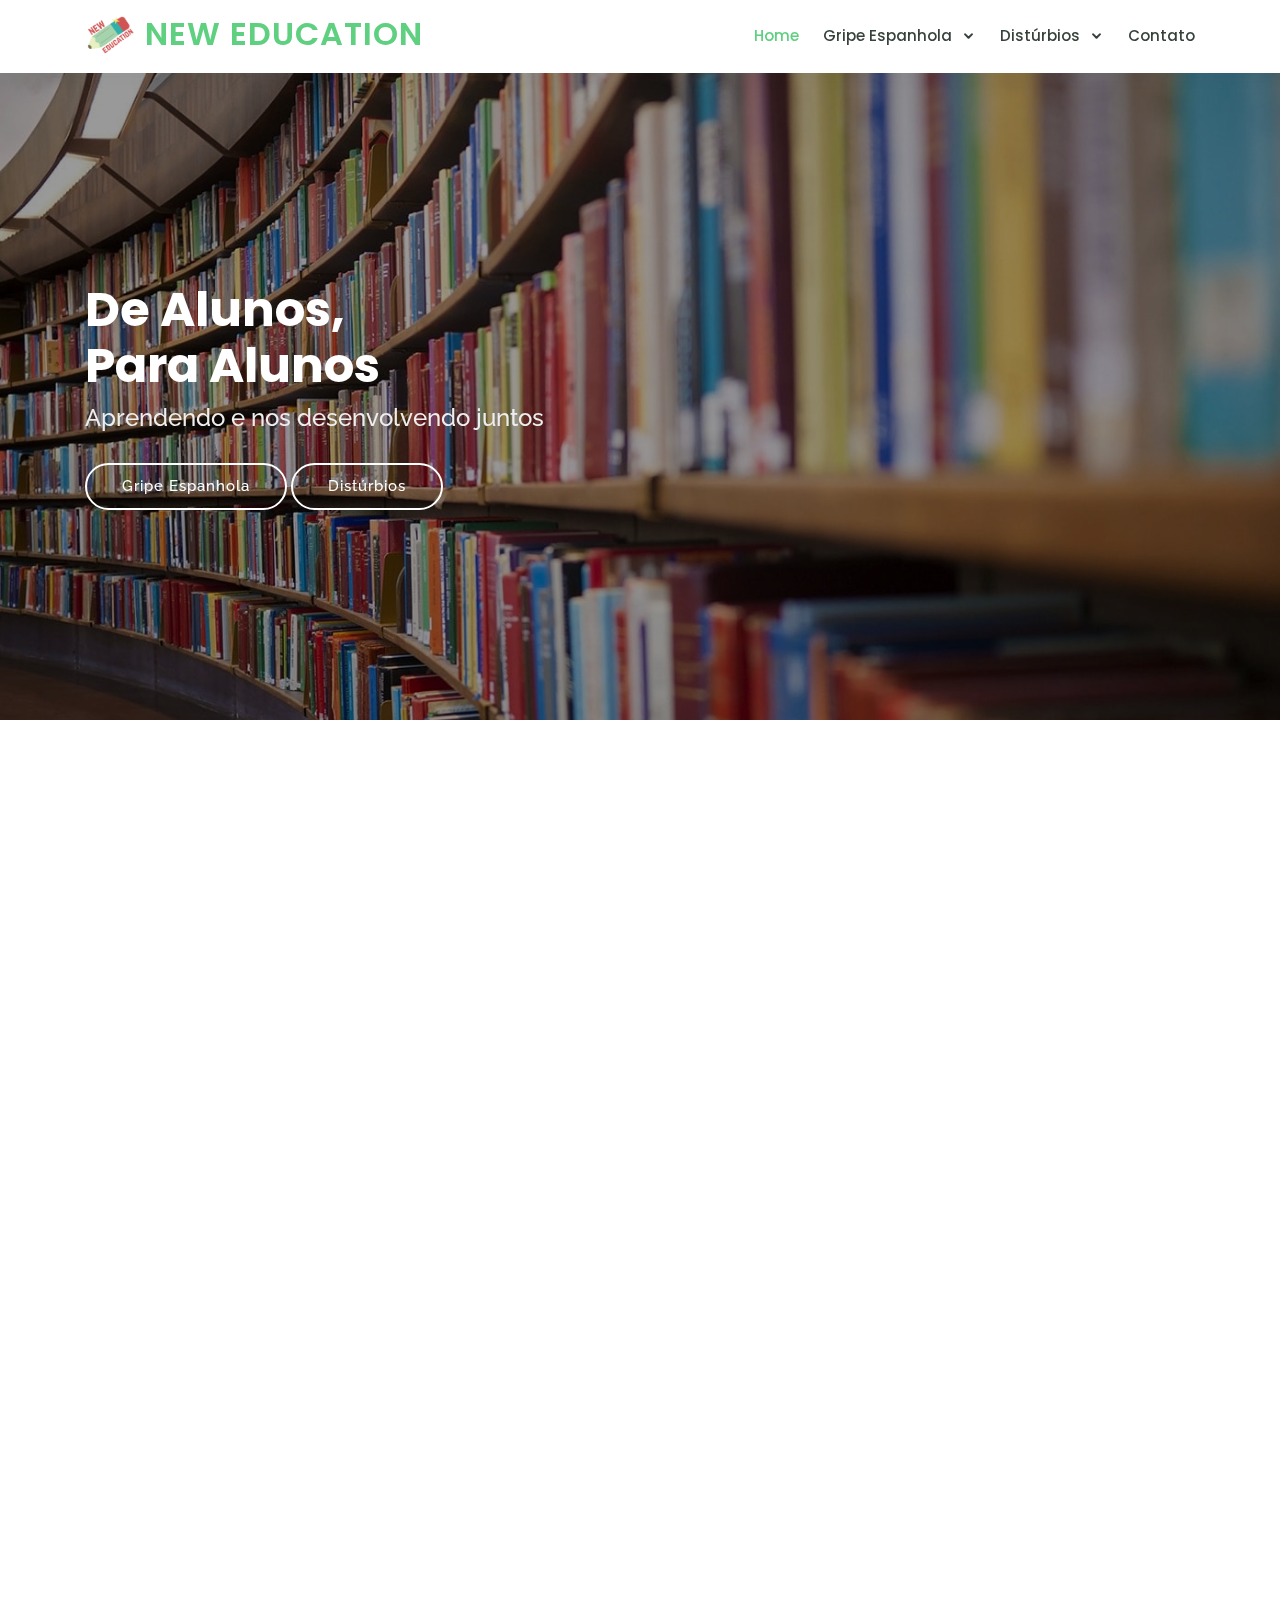
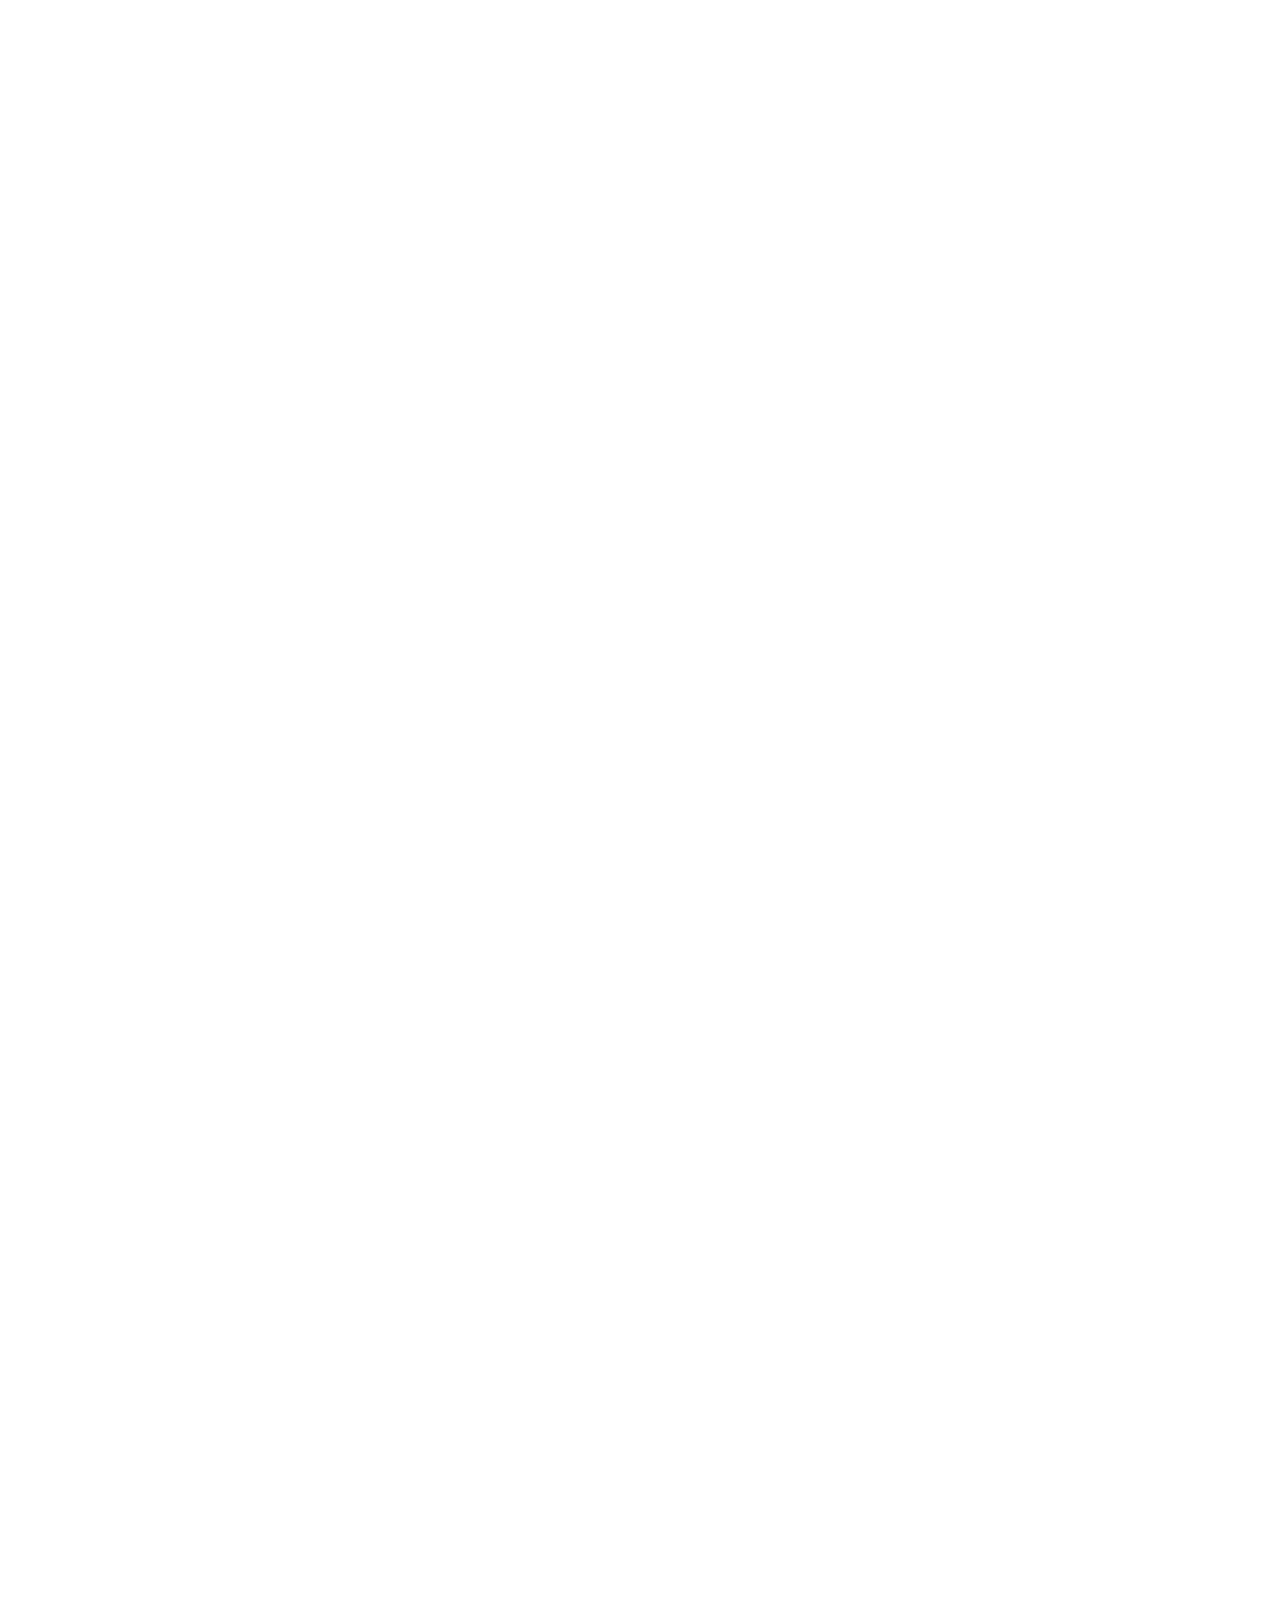
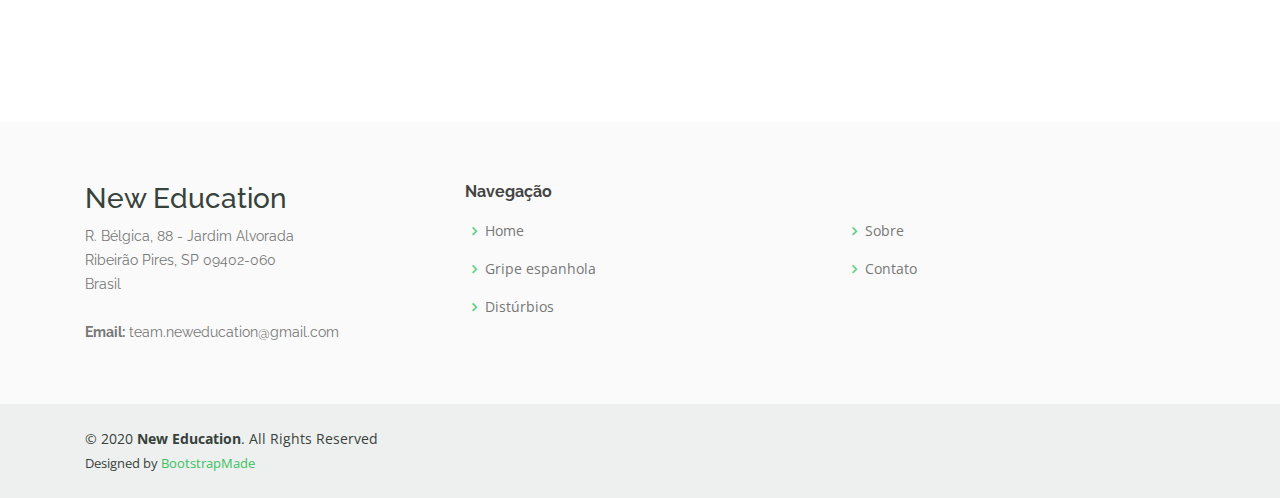
==== index.html @ 682a0c2e "Add textos e imagens" ====
<!DOCTYPE html>
<html lang="pt-br">
  <head>
    <title>New Education</title>
    <meta charset="utf-8">
    <meta content="width=device-width, initial-scale=1.0" name="viewport">    
    <meta content="New Education é um site acadêmico desenvolvido de alunos para alunos." name="descriptison">
    <meta content="education, educação, tecnologia, biologia, educação física, gripe espanhola, distúrbios, escolar" name="keywords">

    <!-- Favicons -->
    <link href="assets/img/Favicon_neweducation.png" rel="icon">

    <!-- Google Fonts -->
    <link href="https://fonts.googleapis.com/css?family=Open+Sans:300,300i,400,400i,600,600i,700,700i|Raleway:300,300i,400,400i,500,500i,600,600i,700,700i|Poppins:300,300i,400,400i,500,500i,600,600i,700,700i" rel="stylesheet">

    <!-- Vendor CSS Files -->
    <link href="assets/vendor/bootstrap/css/bootstrap.min.css" rel="stylesheet">
    <link href="assets/vendor/icofont/icofont.min.css" rel="stylesheet">
    <link href="assets/vendor/boxicons/css/boxicons.min.css" rel="stylesheet">
    <link href="assets/vendor/remixicon/remixicon.css" rel="stylesheet">
    <link href="assets/vendor/owl.carousel/assets/owl.carousel.min.css" rel="stylesheet">
    <link href="assets/vendor/animate.css/animate.min.css" rel="stylesheet">
    <link href="assets/vendor/aos/aos.css" rel="stylesheet">

    <!-- Template Main CSS File -->
    <link href="assets/css/style.css" rel="stylesheet">

    <!-- =======================================================
    * Template Name: Mentor - v2.1.0
    * Template URL: https://bootstrapmade.com/mentor-free-education-bootstrap-theme/
    * Author: BootstrapMade.com
    * License: https://bootstrapmade.com/license/
    ======================================================== -->
  </head>

  <body>
    <!-- ======= Header ======= -->
    <header id="header" class="fixed-top">
      <div class="container d-flex align-items-center">
        <a href="index.html" class="logo mr-auto"><img src="assets/img/Logo_neweducation.png" alt="Logo da New Education" class="img-fluid">  New Education</a>

        <nav class="nav-menu d-none d-lg-block">
          <ul>
            <li class="active show"><a href="index.html"> Home </a></li>
            <li class="drop-down"><a href="gripeEspanhola.html"> Gripe Espanhola </a>
              <ul>
                <li><a href="#"> Origem Evolutiva </a></li>
                <li><a href="#"> Sintomas </a></li>
                <li><a href="#"> Tratamento </a></li>
                <li class="drop-down"><a href="#"> Conteúdo cultural </a>
                  <ul>
                    <li><a href="#"> Contágio </a></li>
                  </ul>
                </li>
                <li><a href="#"> Referências </a></li>
              </ul>
            </li>
            <li class="drop-down"><a href="disturbios.html"> Distúrbios </a>
              <ul>
                <li><a href="#"> O que são? </a></li>
                <li class="drop-down"><a href="#"> Crises de Pânico </a>
                  <ul>
                    <li><a href="#"> O que é? </a></li>
                    <li><a href="#"> Sintomas </a></li>
                    <li><a href="#"> Tratamento </a></li>
                    <li><a href="#"> Curiosidades </a></li>
                  </ul>
                </li>
                <li class="drop-down"><a href="#"> Transtornos Alimentares </a>
                  <ul>
                    <li><a href="#"> O que é? </a></li>
                    <li><a href="#"> Sintomas </a></li>
                    <li><a href="#"> Tratamento </a></li>
                    <li><a href="#"> Curiosidades </a></li>
                  </ul>
                </li>
                <li><a href="#"> Referências </a></li>
              </ul>
            </li>
            <li><a href="contact.html"> Contato </a></li>
          </ul>
        </nav><!-- .nav-menu -->
      </div>
    </header><!-- End Header -->

    <!-- ======= Hero Section ======= -->
    <section id="hero" class="d-flex justify-content-center align-items-center">
      <div class="container position-relative" data-aos="zoom-in" data-aos-delay="100">
        <h1>De Alunos,<br>Para Alunos</h1>
        <h2>Aprendendo e nos desenvolvendo juntos</h2>
        <a href="gripeEspanhola.html" class="btn-get-started">Gripe Espanhola</a> 
        <a href="disturbios.html" class="btn-get-started">Distúrbios</a>
      </div>
    </section><!-- End Hero -->

    <main id="main">

      <!-- ======= About Section ======= -->
      <section id="about" class="about">
        <div class="container" data-aos="fade-up">
          <div class="section-title">
            <h2>Sobre</h2>
            <p>New Education</p>
          </div>
          <div class="row">
            <div class="col-lg-6 order-1 order-lg-2" data-aos="fade-left" data-aos-delay="100">
              <img src="assets/img/about.jpg" class="img-fluid" alt="">
            </div>
            <div class="col-lg-6 pt-4 pt-lg-0 order-2 order-lg-1 content">
              <h3>Site com objetivos acadêmicos desenvolvido por alunos para alunos.</h3>
              <p class="font-italic">
                Lorem ipsum dolor sit amet, consectetur adipiscing elit, sed do eiusmod tempor incididunt ut labore et dolore
                magna aliqua.
              </p>
              <ul>
                <li><i class="icofont-check-circled"></i> Ullamco laboris nisi ut aliquip ex ea commodo consequat.</li>
                <li><i class="icofont-check-circled"></i> Duis aute irure dolor in reprehenderit in voluptate velit.</li>
                <li><i class="icofont-check-circled"></i> Ullamco laboris nisi ut aliquip ex ea commodo consequat. Duis aute irure dolor in reprehenderit in voluptate trideta storacalaperda mastiro dolore eu fugiat nulla pariatur.</li>
              </ul>
              <p>
                Ullamco laboris nisi ut aliquip ex ea commodo consequat. Duis aute irure dolor in reprehenderit in voluptate
              </p>
              <a href="about.html" class="learn-more-btn">Learn More</a>
            </div>
          </div>

        </div>
      </section><!-- End About Section -->

          <!-- ======= Events Section ======= -->
    <section id="events" class="events">
      <div class="container" data-aos="fade-up">

        <div class="section-title">
          <h2>Temas</h2>
          <p>Conteúdo</p>
        </div>
        <div class="row">
          <div class="col-md-6 d-flex align-items-stretch">
            <div class="card">
              <div class="card-img">
                <img src="assets/img/gripeEspanhola1.jpg" alt="Gripe espanhola"> <!-- tamanho da imagem 800x533-->
              </div>
              <div class="card-body">
                <h5 class="card-title"><a href="gripeEspanhola.html">Gripe Espanhola</a></h5>
                <p class="font-italic text-center"><small>Biologia - Vírus - Doença</small></p>
                <p class="card-text">A gripe espanhola foi uma pandemia que aconteceu entre 1918 e 1919, atingindo todos os continentes e deixando, no mínimo, 50 milhões de mortos. Clique aqui para saber mais!</p>
              </div>
            </div>
          </div>
          <div class="col-md-6 d-flex align-items-stretch">
            <div class="card">
              <div class="card-img">
                <img src="assets/img/disturbios.jpg" alt="Distúrbios alimentares e psicológicos"> <!-- tamanho da imagem 800x533-->
              </div>
              <div class="card-body">
                <h5 class="card-title"><a href="disturbios.html">Distúrbios</a></h5>
                <p class="font-italic text-center"><small>Ed. Física - Saúde - Bem-estar</small></p>
                <p class="card-text">Os distúrbios podem estar presentes em diversas áreas das nossas vidas. Para conhecer mais sobre as Crises de pânico e os Transtornos alimentares, clique aqui!</p>
              </div>
            </div>

          </div>
        </div>

      </div>
    </section><!-- End Events Section -->

      <!-- ======= Trainers Section ======= -->
      <section id="trainers" class="trainers">
        <div class="container" data-aos="fade-up">

          <div class="section-title">
            <h2>Equipe</h2>
            <p>Desenvolvedores</p>
          </div>

          <div class="row" data-aos="zoom-in" data-aos-delay="100">
            <div class="col-lg-3 col-md-6 d-flex align-items-stretch">
              <div class="member">
                <img src="assets/img/trainers/Arion.jpg" class="img-fluid" alt="Árion">
                <div class="member-content">
                  <h4>Árion Vidal</h4>
                  <span>Pesquisa</span>
                  <p>
                    Responsável pela pesquisa.
                  </p>
                  <div class="social">
                    <a href=""><i class="icofont-twitter"></i></a>
                    <a href=""><i class="icofont-facebook"></i></a>
                    <a href=""><i class="icofont-instagram"></i></a>
                    <a href=""><i class="icofont-linkedin"></i></a>
                    <a href="https://github.com/focarion"><i class="icofont-github"></i></a>
                  </div>
                </div>
              </div>
            </div>

            <div class="col-lg-3 col-md-6 d-flex align-items-stretch">
              <div class="member">
                <img src="assets/img/trainers/Bianca.jpg" class="img-fluid" alt="Bianca">
                <div class="member-content">
                  <h4>Bianca Letícia</h4>
                  <span>Pesquisa e desenvolvimento</span>
                  <p>
                    Responsável pela pesquisa e programação.
                  </p>
                  <div class="social">
                    <a href=""><i class="icofont-twitter"></i></a>
                    <a href=""><i class="icofont-facebook"></i></a>
                    <a href=""><i class="icofont-instagram"></i></a>
                    <a href=""><i class="icofont-linkedin"></i></a>
                    <a href="https://github.com/BiancaFSilva"><i class="icofont-github"></i></a>
                  </div>
                </div>
              </div>
            </div>

            <div class="col-lg-3 col-md-6 d-flex align-items-stretch">
              <div class="member">
                <img src="assets/img/trainers/Emanuela.jpg" class="img-fluid" alt="Emanuela">
                <div class="member-content">
                  <h4>Emanuela de Almeida</h4>
                  <span>Pesquisa</span>
                  <p>
                    Responsável pela pesquisa e programação.
                  </p>
                  <div class="social">
                    <a href=""><i class="icofont-twitter"></i></a>
                    <a href=""><i class="icofont-facebook"></i></a>
                    <a href=""><i class="icofont-instagram"></i></a>
                    <a href=""><i class="icofont-linkedin"></i></a>
                    <a href="https://github.com/Manu0121"><i class="icofont-github"></i></a>
                  </div>
                </div>
              </div>
            </div>

            <div class="col-lg-3 col-md-6 d-flex align-items-stretch">
              <div class="member">
                <img src="assets/img/trainers/Isabelle.jpg" class="img-fluid" alt="Isabelle">
                <div class="member-content">
                  <h4>Isabelle Damacena</h4>
                  <span>Pesquisa e design</span>
                  <p> Responsável pelo design e programação </p>
                  <div class="social">
                    <a href=""><i class="icofont-twitter"></i></a>
                    <a href=""><i class="icofont-facebook"></i></a>
                    <a href=""><i class="icofont-instagram"></i></a>
                    <a href=""><i class="icofont-linkedin"></i></a>
                    <a href="https://github.com/IsabelleDamacena"><i class="icofont-github"></i></a>
                  </div>
                </div>
              </div>
            </div>
          </div>
        </div>
      </section><!-- End Trainers Section -->

            <!-- ======= Orientadores Section ======= -->
            <section id="why-us" class="why-us">
              <div class="container" data-aos="fade-up">
      
                <div class="row">
                  <div class="col-lg-4 d-flex align-items-stretch">
                    <div class="content">
                      <h3>Orientadores</h3>
                      <p> Professores que auxiliaram no desenrolar deste projeto desenvolvido como complemento curricular para as matérias nas quais lecionam. </p>
                    </div>
                  </div>
                  <div class="col-lg-8 d-flex align-items-stretch" data-aos="zoom-in" data-aos-delay="100">
                    <div class="icon-boxes d-flex flex-column justify-content-center">
                      <div class="row">
                        <div class="col-xl-4 d-flex align-items-stretch">
                          <div class="icon-box mt-4 mt-xl-0">
                            <i class="bx bx-cube-alt"></i>                            
                            <h4>Cintia Pinho</h4>
                            <p>Professora de Desenvolvimento e Design de Websites. </p>
                          </div>
                        </div>
                        <div class="col-xl-4 d-flex align-items-stretch">
                          <div class="icon-box mt-4 mt-xl-0">
                            <i class="bx bx-cube-alt"></i>
                            <h4>Kelly de Assis</h4>
                            <p>Professora de Educação Física. </p>
                          </div>
                        </div>
                        <div class="col-xl-4 d-flex align-items-stretch">
                          <div class="icon-box mt-4 mt-xl-0">
                            <i class="bx bx-cube-alt"></i>
                            <h4>Lucas Munhoz Cabral</h4>
                            <p>Professor de Biologia. </p>
                          </div>
                        </div>
                      </div>
                    </div><!-- End .content-->
                  </div>
                </div>      
              </div>
            </section><!-- End Orientadores -->

    </main><!-- End #main -->

    <!-- ======= Footer ======= -->
    <footer id="footer">
      <div class="footer-top">
        <div class="container">
          <div class="row">
            <div class="col-lg-4 col-md-6 footer-contact">
              <h3>New Education</h3>
              <p>
                R. Bélgica, 88 - Jardim Alvorada <br>
                Ribeirão Pires, SP 09402-060<br>
                Brasil <br><br>
                <strong>Email:</strong> team.neweducation@gmail.com<br>
              </p>
            </div>

            <div class="col-lg-4 col-md-3 footer-links">
              <h4> Navegação </h4>
              <ul>
                <li><i class="bx bx-chevron-right"></i> <a href="index.html"> Home </a></li>
                <li><i class="bx bx-chevron-right"></i> <a href="gripeEspanhola.html"> Gripe espanhola </a></li>
                <li><i class="bx bx-chevron-right"></i> <a href="disturbios.html"> Distúrbios </a></li>
              </ul>
            </div>
            <div class="col-lg-3 col-md-3 footer-links">
              <h4> <br> </h4>
              <ul>
                <li><i class="bx bx-chevron-right"></i> <a href="index.html#trainers"> Sobre </a></li>
                <li><i class="bx bx-chevron-right"></i> <a href="contact.html"> Contato </a></li>
              </ul>
            </div>
          </div>
        </div>
      </div>

      <div class="container d-md-flex py-4">
        <div class="mr-md-auto text-center text-md-left">
          <div class="copyright">
            &copy; 2020 <strong><span>New Education</span></strong>. All Rights Reserved
          </div>
          <div class="credits">
            <!-- All the links in the footer should remain intact. -->
            <!-- You can delete the links only if you purchased the pro version. -->
            <!-- Licensing information: https://bootstrapmade.com/license/ -->
            <!-- Purchase the pro version with working PHP/AJAX contact form: https://bootstrapmade.com/mentor-free-education-bootstrap-theme/ -->
            Designed by <a href="https://bootstrapmade.com/">BootstrapMade</a>
          </div>
        </div>
      </div>
    </footer><!-- End Footer -->

    <a href="#" class="back-to-top"><i class="bx bx-up-arrow-alt"></i></a>
    <div id="preloader"></div>

    <!-- Vendor JS Files -->
    <script src="assets/vendor/jquery/jquery.min.js"></script>
    <script src="assets/vendor/bootstrap/js/bootstrap.bundle.min.js"></script>
    <script src="assets/vendor/jquery.easing/jquery.easing.min.js"></script>
    <script src="assets/vendor/php-email-form/validate.js"></script>
    <script src="assets/vendor/waypoints/jquery.waypoints.min.js"></script>
    <script src="assets/vendor/counterup/counterup.min.js"></script>
    <script src="assets/vendor/owl.carousel/owl.carousel.min.js"></script>
    <script src="assets/vendor/aos/aos.js"></script>

    <!-- Template Main JS File -->
    <script src="assets/js/main.js"></script>
  </body>
</html>
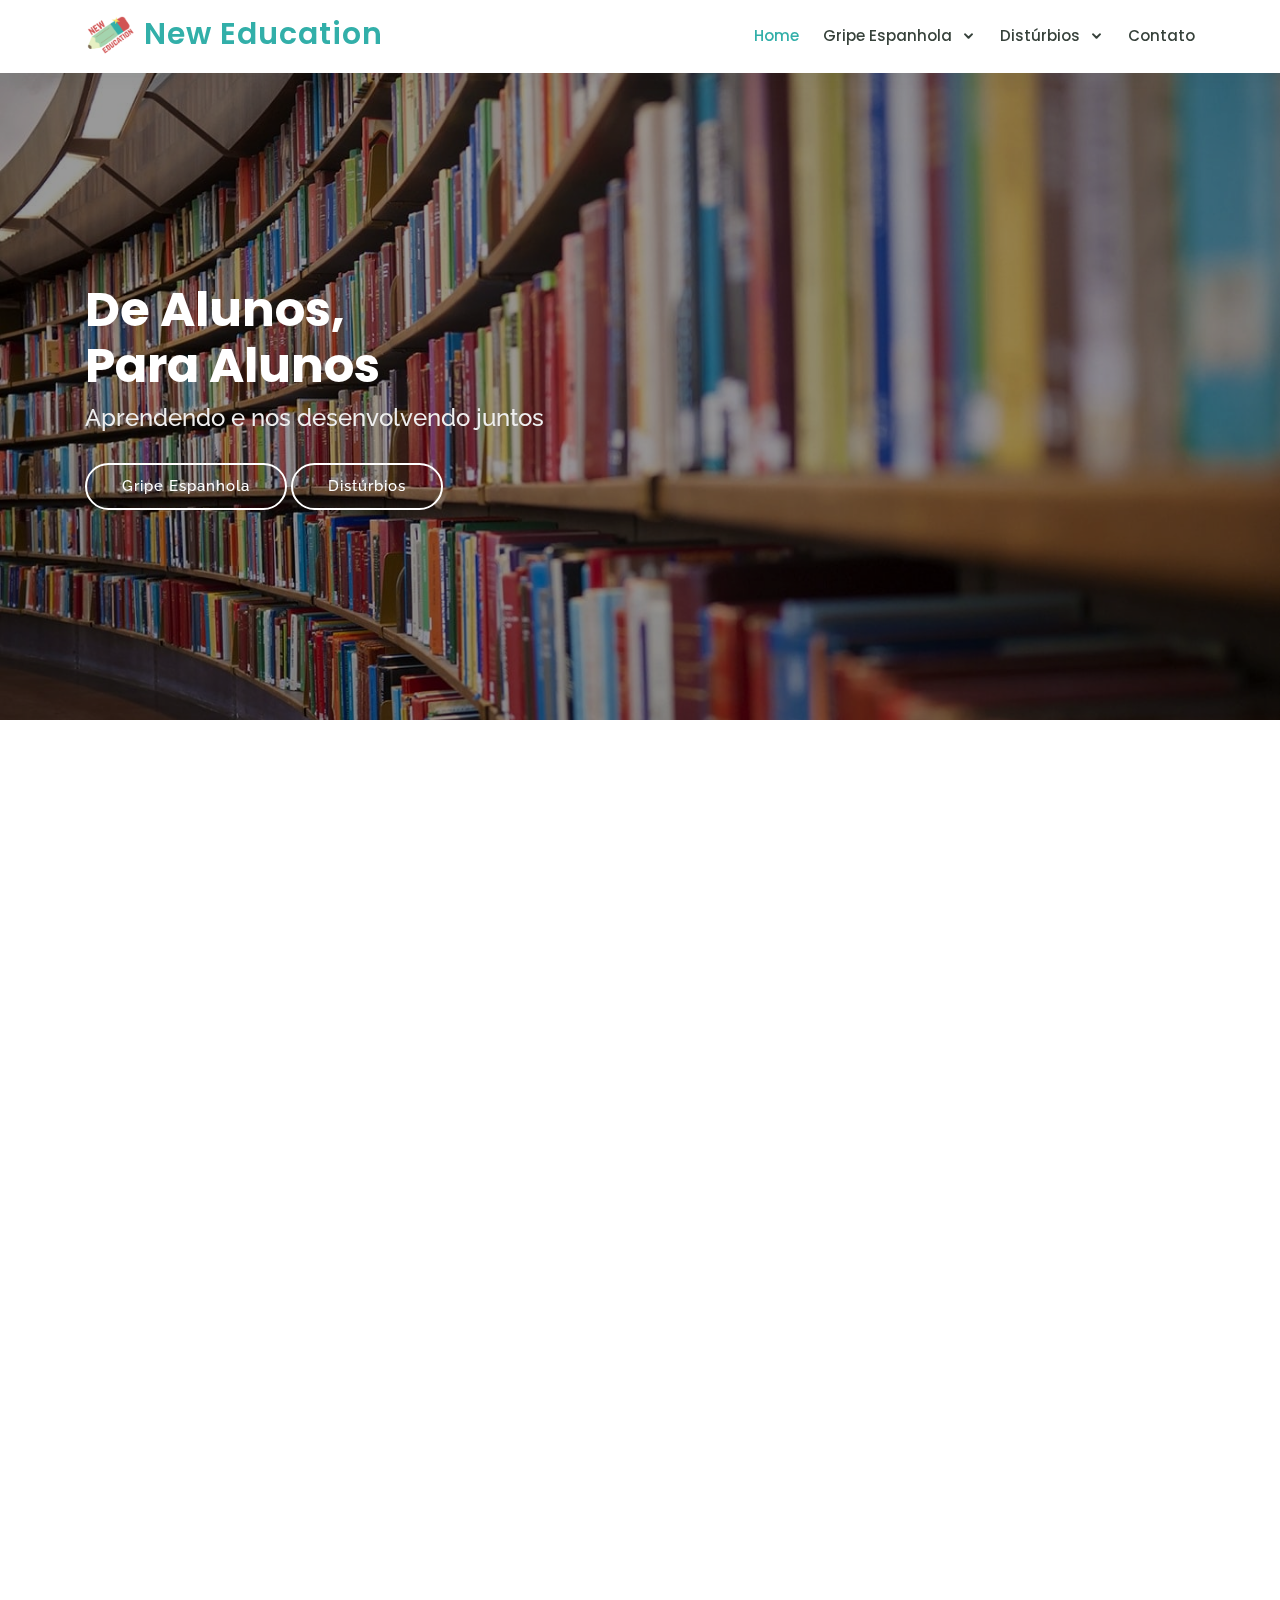
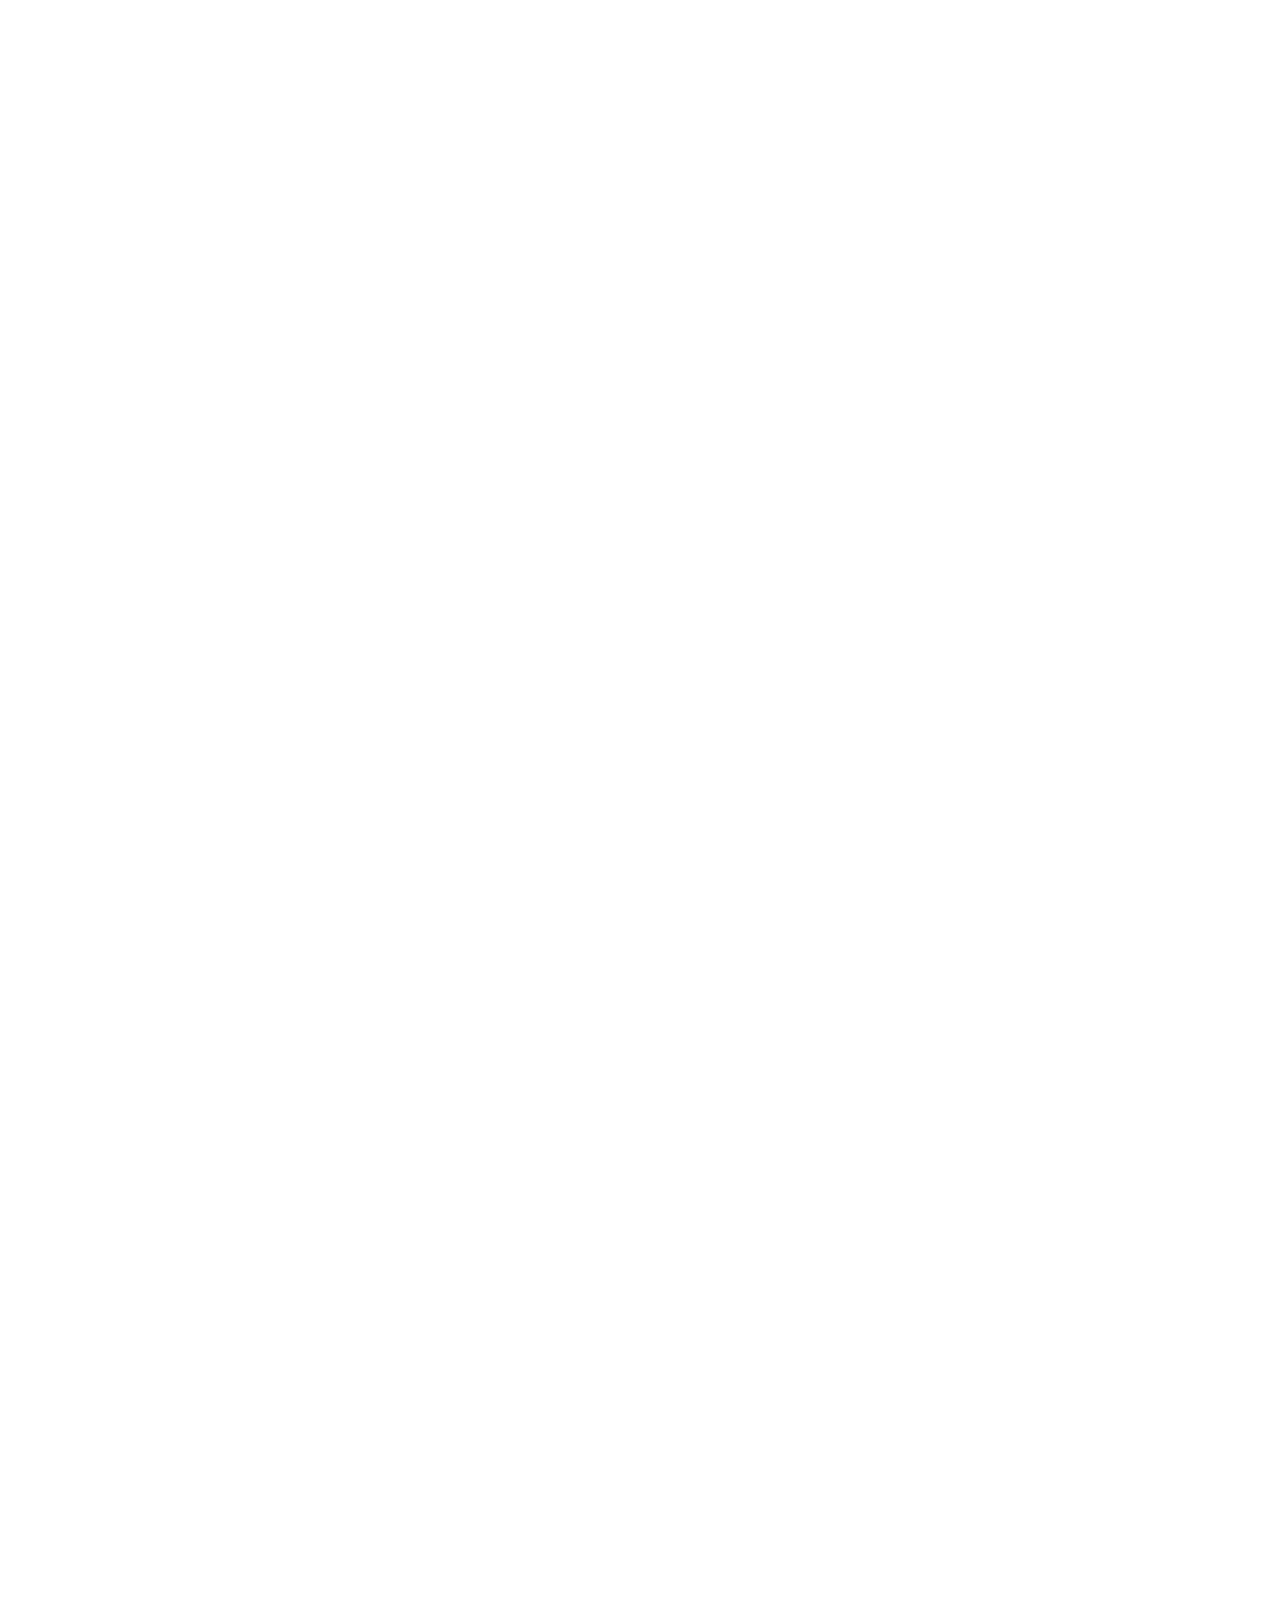
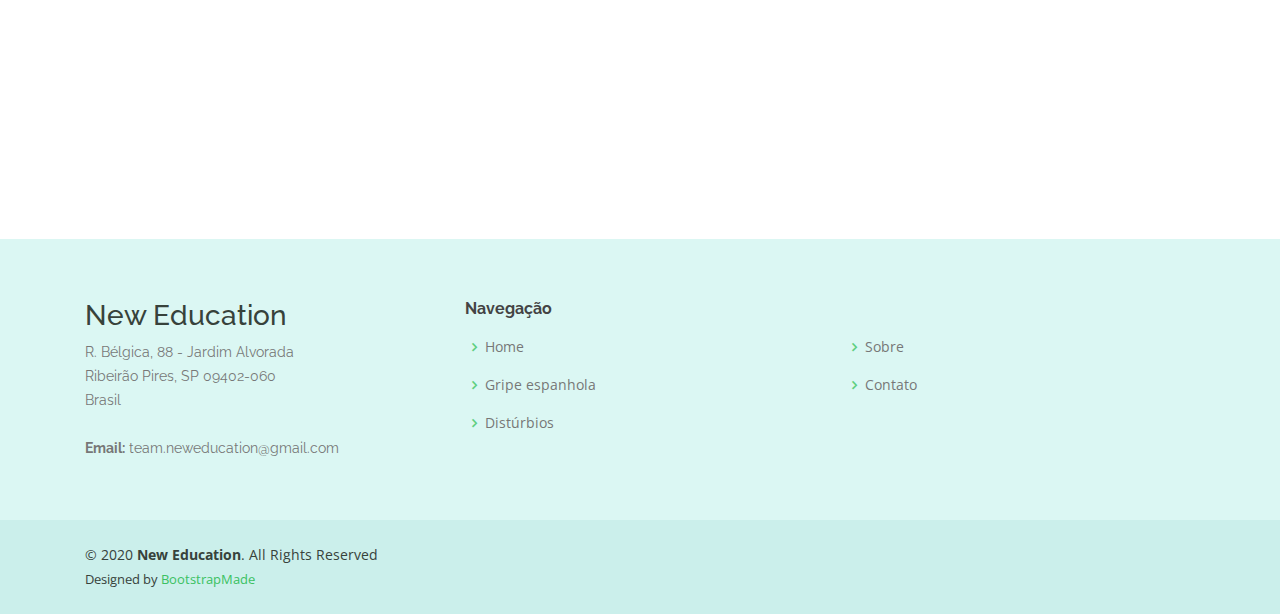
==== commit 245f276e: "Add textos e algumas correções" ====
--- a/index.html
+++ b/index.html
@@ -109,16 +109,15 @@
             <div class="col-lg-6 pt-4 pt-lg-0 order-2 order-lg-1 content">
               <h3>Site com objetivos acadêmicos desenvolvido por alunos para alunos.</h3>
               <p class="font-italic">
-                Lorem ipsum dolor sit amet, consectetur adipiscing elit, sed do eiusmod tempor incididunt ut labore et dolore
-                magna aliqua.
+                
               </p>
               <ul>
-                <li><i class="icofont-check-circled"></i> Ullamco laboris nisi ut aliquip ex ea commodo consequat.</li>
-                <li><i class="icofont-check-circled"></i> Duis aute irure dolor in reprehenderit in voluptate velit.</li>
-                <li><i class="icofont-check-circled"></i> Ullamco laboris nisi ut aliquip ex ea commodo consequat. Duis aute irure dolor in reprehenderit in voluptate trideta storacalaperda mastiro dolore eu fugiat nulla pariatur.</li>
+                <li><i class="icofont-check-circled"></i> Conteúdo de qualidade</li>
+                <li><i class="icofont-check-circled"></i> Somos um grupo de alunos comprometidos em entregar o melhor para você</li>
+                <li><i class="icofont-check-circled"></i> Aproveite o conteúdo de Ed.física e Biologia</li>
               </ul>
               <p>
-                Ullamco laboris nisi ut aliquip ex ea commodo consequat. Duis aute irure dolor in reprehenderit in voluptate
+                
               </p>
               <a href="about.html" class="learn-more-btn">Learn More</a>
             </div>
@@ -130,7 +129,6 @@
           <!-- ======= Events Section ======= -->
     <section id="events" class="events">
       <div class="container" data-aos="fade-up">
-
         <div class="section-title">
           <h2>Temas</h2>
           <p>Conteúdo</p>
@@ -156,13 +154,11 @@
               <div class="card-body">
                 <h5 class="card-title"><a href="disturbios.html">Distúrbios</a></h5>
                 <p class="font-italic text-center"><small>Ed. Física - Saúde - Bem-estar</small></p>
-                <p class="card-text">Os distúrbios podem estar presentes em diversas áreas das nossas vidas. Para conhecer mais sobre as Crises de pânico e os Transtornos alimentares, clique aqui!</p>
-              </div>
-            </div>
-
-          </div>
-        </div>
-
+                <p class="card-text">Os distúrbios podem estar presentes em diversas áreas das nossas vidas. Para conhecer mais sobre as Crises de pânico e os Transtornos alimentares. Clique aqui para saber mais!</p>
+              </div>
+            </div>
+          </div>
+        </div>
       </div>
     </section><!-- End Events Section -->
 
@@ -182,9 +178,7 @@
                 <div class="member-content">
                   <h4>Árion Vidal</h4>
                   <span>Pesquisa</span>
-                  <p>
-                    Responsável pela pesquisa.
-                  </p>
+                  <p>Responsável pela pesquisa. </p>
                   <div class="social">
                     <a href=""><i class="icofont-twitter"></i></a>
                     <a href=""><i class="icofont-facebook"></i></a>
@@ -201,10 +195,8 @@
                 <img src="assets/img/trainers/Bianca.jpg" class="img-fluid" alt="Bianca">
                 <div class="member-content">
                   <h4>Bianca Letícia</h4>
-                  <span>Pesquisa e desenvolvimento</span>
-                  <p>
-                    Responsável pela pesquisa e programação.
-                  </p>
+                  <span>Desenvolvimento</span>
+                  <p>Responsável pela pesquisa e programação. </p>
                   <div class="social">
                     <a href=""><i class="icofont-twitter"></i></a>
                     <a href=""><i class="icofont-facebook"></i></a>
@@ -222,9 +214,7 @@
                 <div class="member-content">
                   <h4>Emanuela de Almeida</h4>
                   <span>Pesquisa</span>
-                  <p>
-                    Responsável pela pesquisa e programação.
-                  </p>
+                  <p>Responsável pela pesquisa e programação. </p>
                   <div class="social">
                     <a href=""><i class="icofont-twitter"></i></a>
                     <a href=""><i class="icofont-facebook"></i></a>
@@ -241,8 +231,8 @@
                 <img src="assets/img/trainers/Isabelle.jpg" class="img-fluid" alt="Isabelle">
                 <div class="member-content">
                   <h4>Isabelle Damacena</h4>
-                  <span>Pesquisa e design</span>
-                  <p> Responsável pelo design e programação </p>
+                  <span>Design</span>
+                  <p>Responsável pela pesquisa, design e programação. </p>
                   <div class="social">
                     <a href=""><i class="icofont-twitter"></i></a>
                     <a href=""><i class="icofont-facebook"></i></a>
@@ -265,7 +255,7 @@
                   <div class="col-lg-4 d-flex align-items-stretch">
                     <div class="content">
                       <h3>Orientadores</h3>
-                      <p> Professores que auxiliaram no desenrolar deste projeto desenvolvido como complemento curricular para as matérias nas quais lecionam. </p>
+                      <p> Professores que proporam e ajudaram no desenrolar deste projeto desenvolvido como complemento curricular para as matérias nas quais lecionam. </p>
                     </div>
                   </div>
                   <div class="col-lg-8 d-flex align-items-stretch" data-aos="zoom-in" data-aos-delay="100">
@@ -273,23 +263,23 @@
                       <div class="row">
                         <div class="col-xl-4 d-flex align-items-stretch">
                           <div class="icon-box mt-4 mt-xl-0">
-                            <i class="bx bx-cube-alt"></i>                            
+                            <img src="assets/img/trainers/Cintia.jpg" class="img-fluid" alt="Professora Cintia">                        
                             <h4>Cintia Pinho</h4>
-                            <p>Professora de Desenvolvimento e Design de Websites. </p>
+                            <p>Professora responsável pela matéria de Desenvolvimento e Design de Websites. </p>
                           </div>
                         </div>
                         <div class="col-xl-4 d-flex align-items-stretch">
                           <div class="icon-box mt-4 mt-xl-0">
-                            <i class="bx bx-cube-alt"></i>
+                            <img src="assets/img/trainers/Kelly.jpg" class="img-fluid" alt="Professora Kelly">
                             <h4>Kelly de Assis</h4>
-                            <p>Professora de Educação Física. </p>
+                            <p>Professora responsável pela matéria de Educação Física. </p>
                           </div>
                         </div>
                         <div class="col-xl-4 d-flex align-items-stretch">
                           <div class="icon-box mt-4 mt-xl-0">
-                            <i class="bx bx-cube-alt"></i>
+                            <img src="assets/img/trainers/Lucas.jpg" class="img-fluid" alt="Lucas">
                             <h4>Lucas Munhoz Cabral</h4>
-                            <p>Professor de Biologia. </p>
+                            <p>Professor responsável pela matéria de Biologia. </p>
                           </div>
                         </div>
                       </div>
--- a/assets/css/style.css
+++ b/assets/css/style.css
@@ -5,6 +5,15 @@
 * License: https://bootstrapmade.com/license/
 */
 
+::-webkit-scrollbar { width:12px; height: 20px; }  
+::-webkit-scrollbar-track { background:#dbf7f3; }   
+::-webkit-scrollbar-thumb { background: #32AFA9; }
+::-webkit-scrollbar-thumb:hover { background: #42bdb7; }
+::-webkit-scrollbar-corner { background-color: #32AFA9; }
+
+::selection { background: #32AFA9; color: #fff; } 
+::-moz-selection { background: #32AFA9; color: #fff; }
+
 /*--------------------------------------------------------------
 # General
 --------------------------------------------------------------*/
@@ -14,11 +23,11 @@
 }
 
 a {
-  color: #5fcf80;
+  color: #32AFA9;
 }
 
 a:hover {
-  color: #86db9f;
+  color: #2ccac2;
   text-decoration: none;
 }
 
@@ -45,14 +54,14 @@
   width: 40px;
   height: 40px;
   border-radius: 50px;
-  background: #5fcf80;
-  color: #fff;
+  background: #32AFA9;
+  color: #CBEFEB;
   transition: all 0.4s;
 }
 
 .back-to-top i:hover {
-  background: #3ac162;
-  color: #fff;
+  background: #32AFA9;
+  color: #CBEFEB;
 }
 
 /*--------------------------------------------------------------
@@ -66,7 +75,7 @@
   bottom: 0;
   z-index: 9999;
   overflow: hidden;
-  background: #fff;
+  background: #CBEFEB;
 }
 
 #preloader:before {
@@ -74,9 +83,9 @@
   position: fixed;
   top: calc(50% - 30px);
   left: calc(50% - 30px);
-  border: 6px solid #5fcf80;
-  border-top-color: #fff;
-  border-bottom-color: #fff;
+  border: 6px solid #32AFA9;
+  border-top-color: #CBEFEB;
+  border-bottom-color: #CBEFEB;
   border-radius: 50%;
   width: 60px;
   height: 60px;
@@ -124,18 +133,17 @@
 
 #header .logo {
   vertical-align: middle;
-  font-size: 32px;
+  font-size: 30px;
   margin: 0;
   padding: 0;
   line-height: 1;
   font-weight: 600;
   letter-spacing: 1px;
-  text-transform: uppercase;
   font-family: "Poppins", sans-serif;
 }
 
 #header .logo a {
-  color: #5fcf80;
+  color: #A4D4AE;
 }
 
 #header .logo img {
@@ -179,7 +187,7 @@
 }
 
 .nav-menu a:hover, .nav-menu .active > a, .nav-menu li:hover > a {
-  color: #5fcf80;
+  color: #32AFA9;
 }
 
 .nav-menu .drop-down ul {
@@ -217,7 +225,7 @@
 }
 
 .nav-menu .drop-down ul a:hover, .nav-menu .drop-down ul .active > a, .nav-menu .drop-down ul li:hover > a {
-  color: #5fcf80;
+  color: #32AFA9;
 }
 
 .nav-menu .drop-down > a:after {
@@ -263,7 +271,7 @@
 /* Get Startet Button */
 .get-started-btn {
   margin-left: 22px;
-  background: #5fcf80;
+  background: #32AFA9;
   color: #fff;
   border-radius: 50px;
   padding: 8px 25px;
@@ -274,7 +282,7 @@
 }
 
 .get-started-btn:hover {
-  background: #3ac162;
+  background: #32AFA9;
   color: #fff;
 }
 
@@ -313,7 +321,7 @@
   left: 15px;
   z-index: 9999;
   overflow-y: auto;
-  background: #fff;
+  background: #dbf7f3;
   transition: ease-in-out 0.2s;
   opacity: 0;
   visibility: hidden;
@@ -330,14 +338,14 @@
 .mobile-nav a {
   display: block;
   position: relative;
-  color: #37423b;
+  color: rgb(7, 8, 7);
   padding: 10px 20px;
-  font-weight: 500;
+  font-weight: 600;
   outline: none;
 }
 
 .mobile-nav a:hover, .mobile-nav .active > a, .mobile-nav li:hover > a {
-  color: #5fcf80;
+  color: #32AFA9;
   text-decoration: none;
 }
 
@@ -453,8 +461,8 @@
 }
 
 #hero .btn-get-started:hover {
-  background: #5fcf80;
-  border: 2px solid #5fcf80;
+  background: #32AFA9;
+  border: 2px solid #32AFA9;
 }
 
 @media (min-width: 1024px) {
@@ -510,7 +518,7 @@
   width: 120px;
   height: 1px;
   display: inline-block;
-  background: #9ae1af;
+  background: #47dad2;
   margin: 4px 10px;
 }
 
@@ -527,7 +535,7 @@
 .breadcrumbs {
   margin-top: 73px;
   text-align: center;
-  background: #5fcf80;
+  background: #32AFA9;
   padding: 30px 0;
   color: #fff;
 }
@@ -568,11 +576,11 @@
 .about .content ul i {
   font-size: 20px;
   padding-right: 4px;
-  color: #5fcf80;
+  color: #32AFA9;
 }
 
 .about .content .learn-more-btn {
-  background: #5fcf80;
+  background: #32AFA9;
   color: #fff;
   border-radius: 50px;
   padding: 8px 25px 9px 25px;
@@ -583,8 +591,8 @@
 }
 
 .about .content .learn-more-btn:hover {
-  background: #3ac162;
-  color: #fff;
+  background: #CBEFEB;
+  color: #000;
 }
 
 @media (max-width: 768px) {
@@ -622,8 +630,8 @@
 --------------------------------------------------------------*/
 .why-us .content {
   padding: 30px;
-  background: #5fcf80;
-  border-radius: 4px;
+  background: #32AFA9;
+  border-radius: 5%;
   color: #fff;
 }
 
@@ -651,7 +659,7 @@
 }
 
 .why-us .content .more-btn:hover {
-  color: #5fcf80;
+  color: #32AFA9;
   background: #fff;
 }
 
@@ -660,16 +668,17 @@
   background: #fff;
   padding: 40px 30px;
   width: 100%;
-  border: 1px solid #eef0ef;
-}
-
-.why-us .icon-boxes .icon-box i {
+  border: 1px solid #CBEFEB;
+  border-radius: 5%;
+}
+
+.why-us .icon-boxes .icon-box img {
   font-size: 32px;
-  padding: 18px;
-  color: #5fcf80;
+  padding: 5px;
+  color: #32AFA9;
   margin-bottom: 30px;
-  background: #ecf9f0;
-  border-radius: 50px;
+  background: #dbf7f3;
+  border-radius: 5%;
 }
 
 .why-us .icon-boxes .icon-box h4 {
@@ -718,11 +727,11 @@
 }
 
 .features .icon-box:hover {
-  border-color: #5fcf80;
+  border-color: #32AFA9;
 }
 
 .features .icon-box:hover h3 a {
-  color: #5fcf80;
+  color: #32AFA9;
 }
 
 /*--------------------------------------------------------------
@@ -748,7 +757,7 @@
 }
 
 .courses .course-content h3 a:hover {
-  color: #5fcf80;
+  color: #32AFA9;
 }
 
 .courses .course-content p {
@@ -758,7 +767,7 @@
 
 .courses .course-content h4 {
   font-size: 14px;
-  background: #5fcf80;
+  background: #32AFA9;
   padding: 7px 14px;
   color: #fff;
   margin: 0;
@@ -800,7 +809,7 @@
   text-align: center;
   margin-bottom: 20px;
   background: #fff;
-  border: 1px solid #eef0ef;
+  border: 1px solid #CBEFEB;
   border-radius: 5%;
 }
 
@@ -837,12 +846,12 @@
 }
 
 .trainers .member .social a {
-  color: #7e9486;
+  color: #32AFA9;
   transition: 0.3s;
 }
 
 .trainers .member .social a:hover {
-  color: #5fcf80;
+  color: #CBEFEB;
 }
 
 .trainers .member .social i {
@@ -971,7 +980,7 @@
   display: block;
   width: 60px;
   height: 1px;
-  background: #5fcf80;
+  background: #32AFA9;
   bottom: 0;
   left: 0;
 }
@@ -1022,12 +1031,12 @@
 }
 
 .cource-details-tabs .nav-link:hover {
-  color: #5fcf80;
+  color: #32AFA9;
 }
 
 .cource-details-tabs .nav-link.active {
-  color: #5fcf80;
-  border-color: #5fcf80;
+  color: #32AFA9;
+  border-color: #32AFA9;
 }
 
 .cource-details-tabs .tab-pane.active {
@@ -1057,7 +1066,7 @@
   }
   .cource-details-tabs .nav-link.active {
     color: #fff;
-    background: #5fcf80;
+    background: #32AFA9;
   }
 }
 
@@ -1076,7 +1085,7 @@
   margin-left: -30px;
   overflow: hidden;
   z-index: 9;
-  border-radius: 0;
+  border-radius: 5%;
 }
 
 .events .card-img img {
@@ -1118,7 +1127,7 @@
 }
 
 .events .read-more a:hover {
-  color: #5fcf80;
+  color: #32AFA9;
 }
 
 .events .card:hover img {
@@ -1126,11 +1135,11 @@
 }
 
 .events .card:hover .card-body {
-  border-color: #5fcf80;
+  border-color: #32AFA9;
 }
 
 .events .card:hover .card-body .card-title a {
-  color: #5fcf80;
+  color: #32AFA9;
 }
 
 /*--------------------------------------------------------------
@@ -1158,7 +1167,7 @@
 
 .pricing h4 {
   font-size: 36px;
-  color: #5fcf80;
+  color: #32AFA9;
   font-weight: 600;
   font-family: "Poppins", sans-serif;
   margin-bottom: 20px;
@@ -1257,11 +1266,11 @@
 
 .contact .info i {
   font-size: 20px;
-  color: #5fcf80;
+  color: #32AFA9;
   float: left;
   width: 44px;
   height: 44px;
-  background: #ecf9f0;
+  background: #CBEFEB;
   display: flex;
   justify-content: center;
   align-items: center;
@@ -1289,8 +1298,8 @@
 }
 
 .contact .info .email:hover i, .contact .info .address:hover i, .contact .info .phone:hover i {
-  background: #5fcf80;
-  color: #fff;
+  background: #32AFA9;
+  color: #CBEFEB;
 }
 
 .contact .php-email-form {
@@ -1326,7 +1335,7 @@
 .contact .php-email-form .sent-message {
   display: none;
   color: #fff;
-  background: #18d26e;
+  background: #32AFA9;
   text-align: center;
   padding: 15px;
   font-weight: 600;
@@ -1346,7 +1355,7 @@
   width: 24px;
   height: 24px;
   margin: 0 10px -6px 0;
-  border: 3px solid #18d26e;
+  border: 3px solid #32AFA9;
   border-top-color: #eee;
   -webkit-animation: animate-loading 1s linear infinite;
   animation: animate-loading 1s linear infinite;
@@ -1359,7 +1368,7 @@
 }
 
 .contact .php-email-form input:focus, .contact .php-email-form textarea:focus {
-  border-color: #5fcf80;
+  border-color: #32AFA9;
 }
 
 .contact .php-email-form input {
@@ -1371,7 +1380,7 @@
 }
 
 .contact .php-email-form button[type="submit"] {
-  background: #5fcf80;
+  background: #32AFA9;
   border: 0;
   padding: 10px 35px;
   color: #fff;
@@ -1380,7 +1389,8 @@
 }
 
 .contact .php-email-form button[type="submit"]:hover {
-  background: #3ac162;
+  background: #CBEFEB;
+  color: #000;
 }
 
 @-webkit-keyframes animate-loading {
@@ -1407,12 +1417,12 @@
 #footer {
   color: #37423b;
   font-size: 14px;
-  background: #eef0ef;
+  background: #CBEFEB;
 }
 
 #footer .footer-top {
   padding: 60px 0 30px 0;
-  background: #f9faf9;
+  background: #dbf7f3;
 }
 
 #footer .footer-top .footer-contact {
